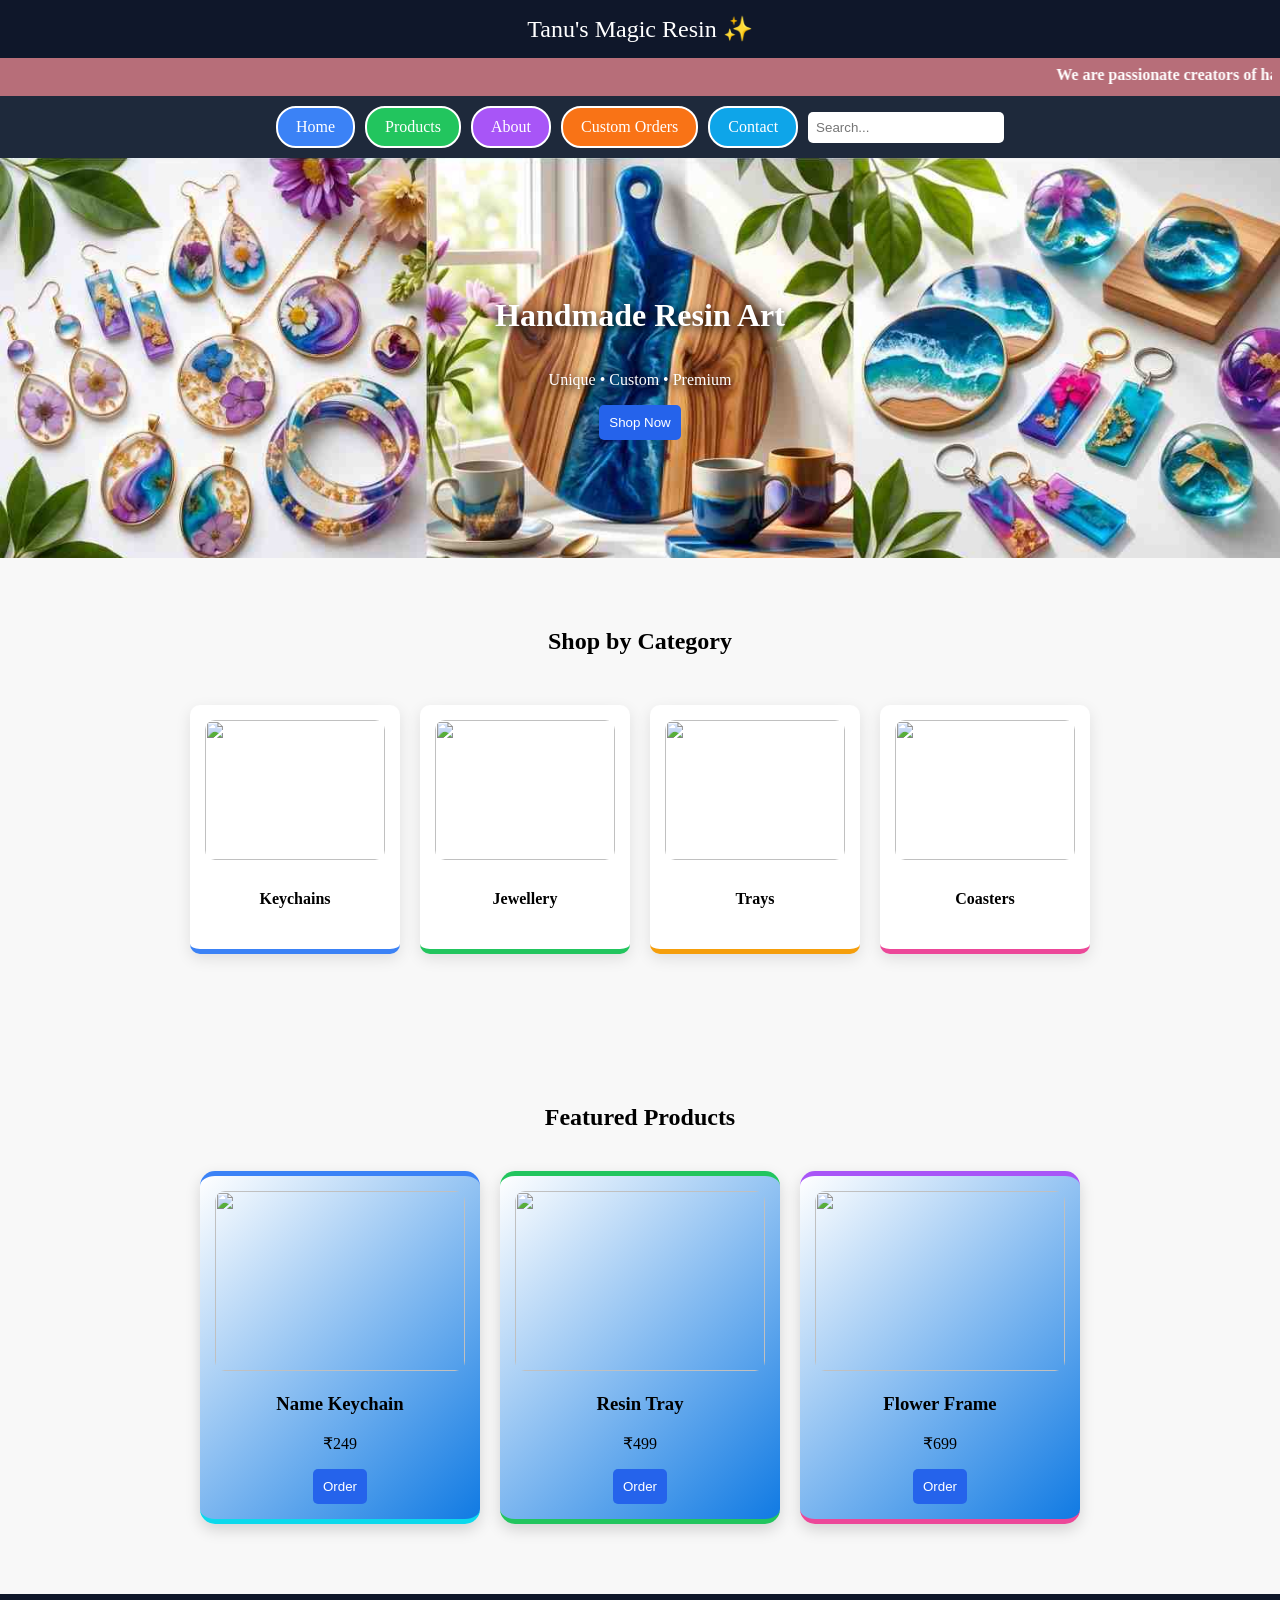
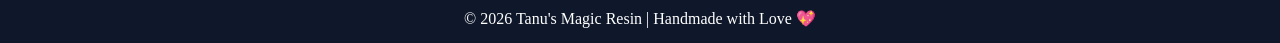
==== index.html @ a308a0fd "Update index.html" ====
<!DOCTYPE html>
<html lang="en">
<head>

<meta charset="UTF-8">
<meta name="viewport" content="width=device-width, initial-scale=1.0">

<title>Tanu's Magic Resin | Handmade Resin Art & Custom Gifts India</title>

<meta name="description" content="Buy handmade resin products...">

<!-- GEO SEO (YAHI ADD KARO) -->
<meta name="geo.region" content="IN-UP">
<meta name="geo.placename" content="Kanpur">
<meta name="geo.position" content="26.469833;80.298722">

<!-- baaki meta tags -->
<meta name="author" content="Tanu's Magic Resin">
<meta name="robots" content="index, follow">


<meta charset="UTF-8">
<meta name="viewport" content="width=device-width, initial-scale=1.0">

<title>Tanu's Magic Resin | Handmade Resin Art, Custom Gifts & Keychains</title>

<meta charset="UTF-8">
<meta name="viewport" content="width=device-width, initial-scale=1.0">

<title>Tanu's Magic Resin | Handmade Resin Art & Custom Gifts India</title>

<meta name="description" content="Buy handmade resin products from Tanu's Magic Resin. Custom keychains, trays, jewellery & gifts. Affordable, unique & perfect for every occasion.">

<meta name="author" content="Tanu's Magic Resin">
<meta name="robots" content="index, follow">

<!-- Open Graph -->
<meta property="og:title" content="Tanu's Magic Resin ✨">
<meta property="og:description" content="Handmade resin art & custom gifts. Order now!">
<meta property="og:image" content="https://satyashuj.github.io/Tanu-s-Magic-Resin-/PHOTO.png">
<meta property="og:url" content="https://satyashuj.github.io/Tanu-s-Magic-Resin-/">
<meta property="og:type" content="website">

<!-- Twitter -->
<meta name="twitter:card" content="summary_large_image">
<meta name="twitter:title" content="Tanu's Magic Resin">
<meta name="twitter:description" content="Custom resin gifts & handmade products.">
<meta name="twitter:image" content="https://satyashuj.github.io/Tanu-s-Magic-Resin-/PHOTO.png">
<!-- Favicon -->
<link rel="icon" href="PHOTO.png" type="image/png">

<link rel="stylesheet" href="style.css">
<script src="script.js"></script>
</head>
<style>

/* HERO SECTION */
.hero{
    background:url('PHOTO2.png') center/cover;
    height:400px;
    display:flex;
    flex-direction:column;
    justify-content:center;
    align-items:center;
    color:white;
    text-shadow:0 3px 10px black;
}

/* CATEGORY GRID */
.categories{
    display:flex;
    justify-content:center;
    gap:20px;
    flex-wrap:wrap;
    padding:30px;
}

.cat{
    background:white;
    padding:15px;
    border-radius:10px;
    width:180px;
    text-align:center;
    box-shadow:0 5px 15px rgba(0,0,0,0.1);
    transition:0.3s;
}

.cat:hover{
    transform:scale(1.05);
}

.cat img{
    width:100%;
    border-radius:10px;
}
.top-bar{
    background:#b76e79;
    color:white;
    overflow:hidden;
    white-space:nowrap;
}

.scroll-text{
    display:inline-block;
    padding-left:100%;
    animation:scrollLeft 12s linear infinite;
}

@keyframes scrollLeft{
    0%{ transform:translateX(0); }
    100%{ transform:translateX(-100%); }
}

/* PRODUCT PREVIEW */
.products-home{
    display:flex;
    justify-content:center;
    gap:20px;
    flex-wrap:wrap;
    padding:20px;
}

</style>

</head>

<body class="home">

<header>Tanu's Magic Resin ✨</header>

<div style="background:#b76e79; color:white; padding:8px; font-weight:bold;">
<marquee direction="left" scrollamount="10">
We are passionate creators of handmade resin products. Each piece is crafted with precision,
creativity, and attention to detail to deliver premium quality
</marquee>
</div>
</div>

<nav>
<a href="index.html" class="active">Home</a>
<a href="products.html"Class="active">Products</a>
<a href="about.html" class="active">About</a>
<a href="custom.html" class="active">Custom Orders</a>
<a href="contact.html" class="active">Contact</a>

<input type="text" id="searchBox" placeholder="Search..." onkeyup="searchProduct()">
</nav>

<!-- HERO -->
<div class="hero">
<h1>Handmade Resin Art</h1>
<p>Unique • Custom • Premium</p>
<a href="products.html">
<button>Shop Now</button>
</a>
</div>

<!-- CATEGORIES -->
<div class="section">
<h2>Shop by Category</h2>

<div class="categories">

<div class="cat">
<img src="https://encrypted-tbn0.gstatic.com/images?q=tbn:ANd9GcSDKY8JkVX8on5b4kPMiQLHhqDLDizCQasKMQ&s">
<p>Keychains</p>
</div>

<div class="cat">
<img src="https://encrypted-tbn0.gstatic.com/images?q=tbn:ANd9GcRnvYoH1-pyPMe4ra5CwdFlaghLI9jykt5p8Q&s">
<p>Jewellery</p>
</div>

<div class="cat">
<img src="https://i.ytimg.com/vi/YLDEaacRkOY/hq720.jpg?sqp=-oaymwEhCK4FEIIDSFryq4qpAxMIARUAAAAAGAElAADIQj0AgKJD&rs=AOn4CLAXVsABgZF5tZ6Q6g6B-41DolN5iw">
<p>Trays</p>
</div>

<div class="cat">
<img src="https://encrypted-tbn0.gstatic.com/images?q=tbn:ANd9GcQ7-5p9fk3qDlIXSCs_-65bzNtHog0fRkyHEw&s">
<p>Coasters</p>
</div>

</div>
</div>

<!-- FEATURED PRODUCTS -->
<div class="section">
<h2>Featured Products</h2>

<div class="products-home">

<div class="card">
<img src="https://i.ytimg.com/vi/YG9TRGmJnsE/maxresdefault.jpg">
<h3>Name Keychain</h3>
<p>₹249</p>
<button onclick="order()">Order</button>
</div>

<div class="card">
<img src="https://m.media-amazon.com/images/I/91m1OpuphUL.jpg">
<h3>Resin Tray</h3>
<p>₹499</p>
<button onclick="order()">Order</button>
</div>

<div class="card">
<img src="https://encrypted-tbn0.gstatic.com/images?q=tbn:ANd9GcTvc-Oeo-TjKvecHkl-mZC9BQA0Yxulz9ZbBA&s">
<h3>Flower Frame</h3>
<p>₹699</p>
<button onclick="order()">Order</button>
</div>

</div>

</div>

<footer>© 2026 Tanu's Magic Resin | Handmade with Love 💖</footer>

</body>
</html>
---- style.css ----
body{
    margin:0;
    font-family:Segoe UI;
    background:#f8f8f8;
}

/* HEADER COMMON */
header{
    color:white;
    padding:15px;
    text-align:center;
    font-size:24px;
}

/* NAVBAR */
nav{
    display:flex;
    justify-content:center;
}

nav a{
    color:white;
    padding:12px 20px;
    text-decoration:none;
}

nav a:hover{
    opacity:0.8;
}

/* SECTION */
.section{
    padding:40px;
    text-align:center;
}

/* PRODUCT GRID */
.products{
    display:flex;
    flex-wrap:wrap;
    justify-content:center;
    gap:20px;
}

/* CARD */
.card{
    background:white;
    width:250px;
    padding:15px;
    border-radius:12px;
    box-shadow:0 6px 15px rgba(0,0,0,0.15);
    transition:0.3s;
}

.card:hover{
    transform:scale(1.05);
}

.card img{
    width:100%;
    border-radius:10px;
}

/* BUTTON */
button{
    color:white;
    padding:10px;
    border:none;
    border-radius:5px;
    cursor:pointer;
}

button:hover{
    opacity:0.9;
}

/* CARD BASE */
.card{
    background:white;
    width:250px;
    padding:15px;
    border-radius:12px;
    box-shadow:0 6px 15px rgba(0,0,0,0.15);
    transition:0.4s;
    position:relative;
    overflow:hidden;
}

/* IMAGE */
.card img{
    width:100%;
    border-radius:10px;
    transition:0.4s;
}

/* HOVER EFFECT */
.card:hover{
    transform:translateY(-10px) scale(1.05);
    box-shadow:0 10px 25px rgba(0,0,0,0.3);
}
nav{
    display:flex;
    justify-content:center;
    align-items:center;
    gap:10px;
    background:#222;
    flex-wrap:wrap;
}

#searchBox{
    padding:8px;
    border-radius:5px;
    border:none;
    width:180px;
}
/* IMAGE ZOOM */
.card:hover img{
    transform:scale(1.1);
}
/* FEATURED SECTION BACKGROUND */
.products-home{
    display:flex;
    justify-content:center;
    gap:20px;
    flex-wrap:wrap;
    padding:20px;
}

/* SECTION STYLE */
.section{
    padding:50px;
    text-align:center;
}

/* COLORFUL CARD BASE */
.products-home .card{
    background:linear-gradient(135deg, #ffffff, #107ae3);
    border-radius:15px;
    overflow:hidden;
    transition:0.4s;
    position:relative;
}
/* CATEGORY SECTION BACKGROUND */
.categories{
    display:flex;
    justify-content:center;
    gap:20px;
    flex-wrap:wrap;
    padding:30px;
}

/* CATEGORY CARD */
.cat{
    width:180px;
    border-radius:15px;
    overflow:hidden;
    text-align:center;
    background:white;
    box-shadow:0 6px 15px rgba(0,0,0,0.15);
    transition:0.4s;
    position:relative;
}

/* IMAGE */
.cat img{
    width:100%;
    height:140px;
    object-fit:cover;
}

/* TEXT */
.cat p{
    padding:10px;
    font-weight:bold;
}

/* HOVER EFFECT */
.cat:hover{
    transform:translateY(-10px) scale(1.05);
    box-shadow:0 10px 25px rgba(0,0,0,0.3);
}
/* NAVBAR BASE */
nav{
    display:flex;
    justify-content:center;
    align-items:center;
    flex-wrap:wrap;
    background:#111;
    padding:10px;
    gap:10px;
}

/* LINKS */
nav a{
    color:white;
    padding:10px 18px;
    text-decoration:none;
    border-radius:20px;
    font-weight:500;
    transition:0.3s;
}

/* MULTI COLORS */
nav a:nth-child(1){ background:#3b82f6; }   /* Home */
nav a:nth-child(2){ background:#22c55e; }   /* Products */
nav a:nth-child(3){ background:#a855f7; }   /* About */
nav a:nth-child(4){ background:#f97316; }   /* Custom */
nav a:nth-child(5){ background:#0ea5e9; }   /* Contact */

/* HOVER EFFECT */
nav a:hover{
    transform:scale(1.1);
    box-shadow:0 5px 15px rgba(0,0,0,0.3);
    opacity:0.9;
}
/* ABOUT ME SPECIAL STYLE */
.about-me{
    background:linear-gradient(135deg,#fdf2f8,#fce7f3);
    color:#333;
    border-radius:20px;
    box-shadow:0 10px 25px rgba(0,0,0,0.1);
    max-width:800px;
    margin:auto;
    text-align:center;
}

/* TITLE */
.about-me h2{
    color:#ec4899;
    margin-bottom:10px;
}

/* HIGHLIGHT TEXT */
.about-me .highlight{
    font-size:18px;
    font-weight:bold;
    color:#be185d;
}

/* FEATURES */
.features{
    margin:20px 0;
    font-weight:bold;
    color:#db2777;
}

/* THANK YOU */
.thankyou{
    margin-top:15px;
    font-style:italic;
    color:#9d174d;
}
/* ACTIVE PAGE EFFECT (optional) */
nav a.active{
    border:2px solid white;
}
/* MULTI COLOR BACKGROUND OVERLAY */
.cat:nth-child(1){ border-bottom:5px solid #3b82f6; }
.cat:nth-child(2){ border-bottom:5px solid #22c55e; }
.cat:nth-child(3){ border-bottom:5px solid #f59e0b; }
.cat:nth-child(4){ border-bottom:5px solid #ec4899; }

/* HOVER COLOR GLOW */
.cat:nth-child(1):hover{ box-shadow:0 10px 25px #3b82f6; }
.cat:nth-child(2):hover{ box-shadow:0 10px 25px #22c55e; }
.cat:nth-child(3):hover{ box-shadow:0 10px 25px #f59e0b; }
.cat:nth-child(4):hover{ box-shadow:0 10px 25px #ec4899; }
/* IMAGE */
.products-home .card img{
    width:100%;
    height:180px;
    object-fit:cover;
}

/* HOVER EFFECT */
.products-home .card:hover{
    transform:translateY(-10px) scale(1.05);
    box-shadow:0 10px 25px rgba(0,0,0,0.3);
}

/* MULTI COLOR BORDER */
.products-home .card:nth-child(1){
    border-bottom:5px solid #0cd9ec;
}
.products-home .card:nth-child(2){
    border-bottom:5px solid #22c55e;
}
.products-home .card:nth-child(3){
    border-bottom:5px solid #ec4899;
}

/* BUTTON STYLE */
.products-home button{
    background:black;
    color:white;
    padding:10px;
    border:none;
    border-radius:5px;
    cursor:pointer;
    transition:0.3s;
}

/* BUTTON COLOR CHANGE */
.products-home .card:nth-child(1) button:hover{
    background:#3b82f6;
}
.products-home .card:nth-child(2) button:hover{
    background:#22c55e;
}
.products-home .card:nth-child(3) button:hover{
    background:#ec4899;
}
/* MULTI COLOR BORDER TOP */
.card:nth-child(1){ border-top:5px solid #3b82f6; }
.card:nth-child(2){ border-top:5px solid #22c55e; }
.card:nth-child(3){ border-top:5px solid #a855f7; }
.card:nth-child(4){ border-top:5px solid #f59e0b; }
.card:nth-child(5){ border-top:5px solid #ec4899; }
.card:nth-child(6){ border-top:5px solid #14b8a6; }
.card:nth-child(7){ border-top:5px solid #ef4444; }
.card:nth-child(8){ border-top:5px solid #6366f1; }

/* BUTTON STYLE */
button{
    background:black;
    color:white;
    padding:10px;
    border:none;
    border-radius:5px;
    cursor:pointer;
    transition:0.3s;
}

/* BUTTON HOVER COLOR CHANGE */
.card:nth-child(1) button:hover{ background:#3b82f6; }
.card:nth-child(2) button:hover{ background:#22c55e; }
.card:nth-child(3) button:hover{ background:#a855f7; }
.card:nth-child(4) button:hover{ background:#f59e0b; }
.card:nth-child(5) button:hover{ background:#ec4899; }
.card:nth-child(6) button:hover{ background:#14b8a6; }
.card:nth-child(7) button:hover{ background:#ef4444; }
.card:nth-child(8) button:hover{ background:#6366f1; }
/* FOOTER */
footer{
    color:white;
    text-align:center;
    padding:15px;
}

/* ========================= */
/* PAGE WISE COLORS */
/* ========================= */

/* HOME PAGE */
.home header{ background:#0f172a; }
.home nav{ background:#1e293b; }
.home button{ background:#2563eb; }
.home footer{ background:#0f172a; }

/* PRODUCTS PAGE */
.products-page header{ background:#14532d; }
.products-page nav{ background:#166534; }
.products-page button{ background:#22c55e; }
.products-page footer{ background:#14532d; }

/* ABOUT PAGE */
.about-page header{ background:#581c87; }
.about-page nav{ background:#6b21a8; }
.about-page button{ background:#a855f7; }
.about-page footer{ background:#581c87; }

/* CUSTOM PAGE */
.custom-page header{ background:#7c2d12; }
.custom-page nav{ background:#9a3412; }
.custom-page button{ background:#f97316; }
.custom-page footer{ background:#7c2d12; }

/* CONTACT PAGE */
.contact-page header{ background:#0c4a6e; }
.contact-page nav{ background:#075985; }
.contact-page button{ background:#0ea5e9; }
.contact-page footer{ background:#0c4a6e; }
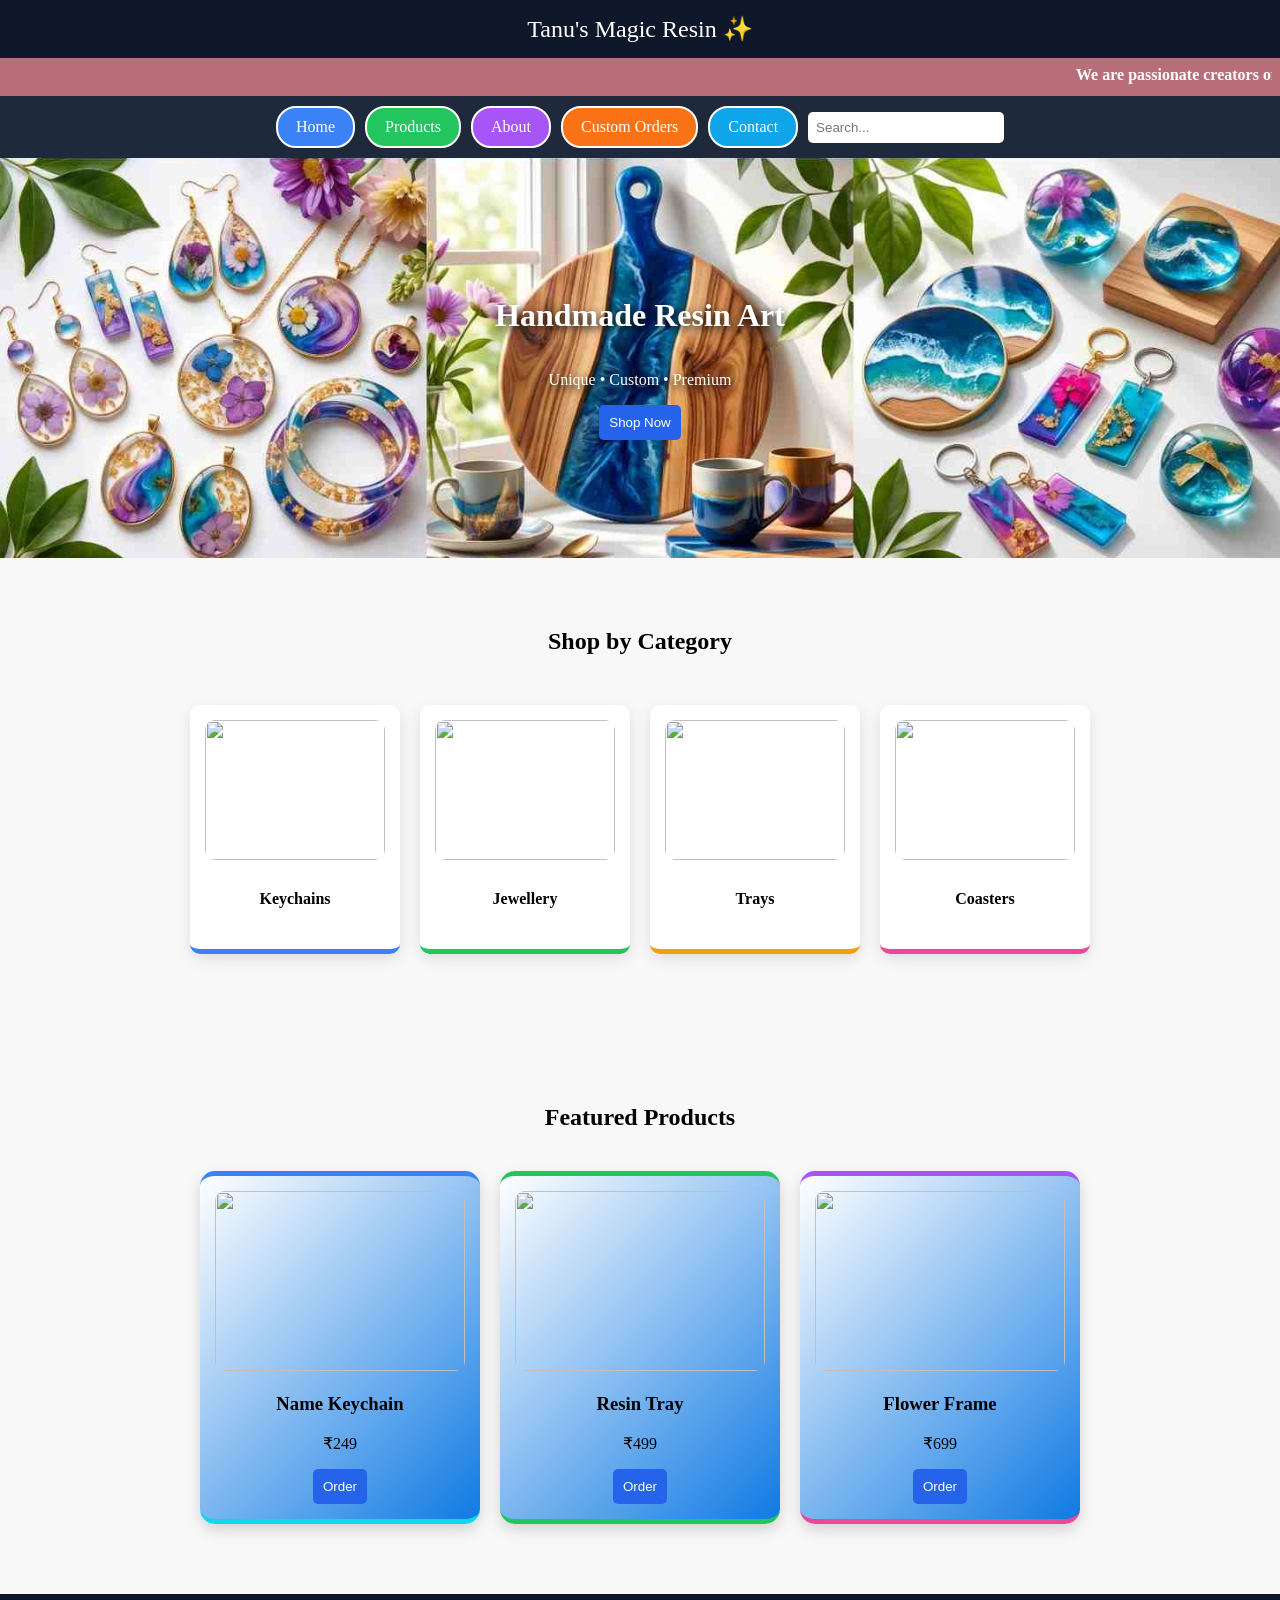
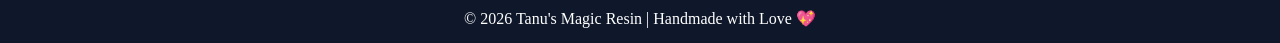
==== commit 8c6fc70f: "Refactor index.html to eliminate duplicate tags Removed duplicate meta tags and cleaned up HTML stru" ====
--- a/index.html
+++ b/index.html
@@ -138,7 +138,7 @@
 
 <nav>
 <a href="index.html" class="active">Home</a>
-<a href="products.html"Class="active">Products</a>
+<a href="products.html"class="active">Products</a>
 <a href="about.html" class="active">About</a>
 <a href="custom.html" class="active">Custom Orders</a>
 <a href="contact.html" class="active">Contact</a>
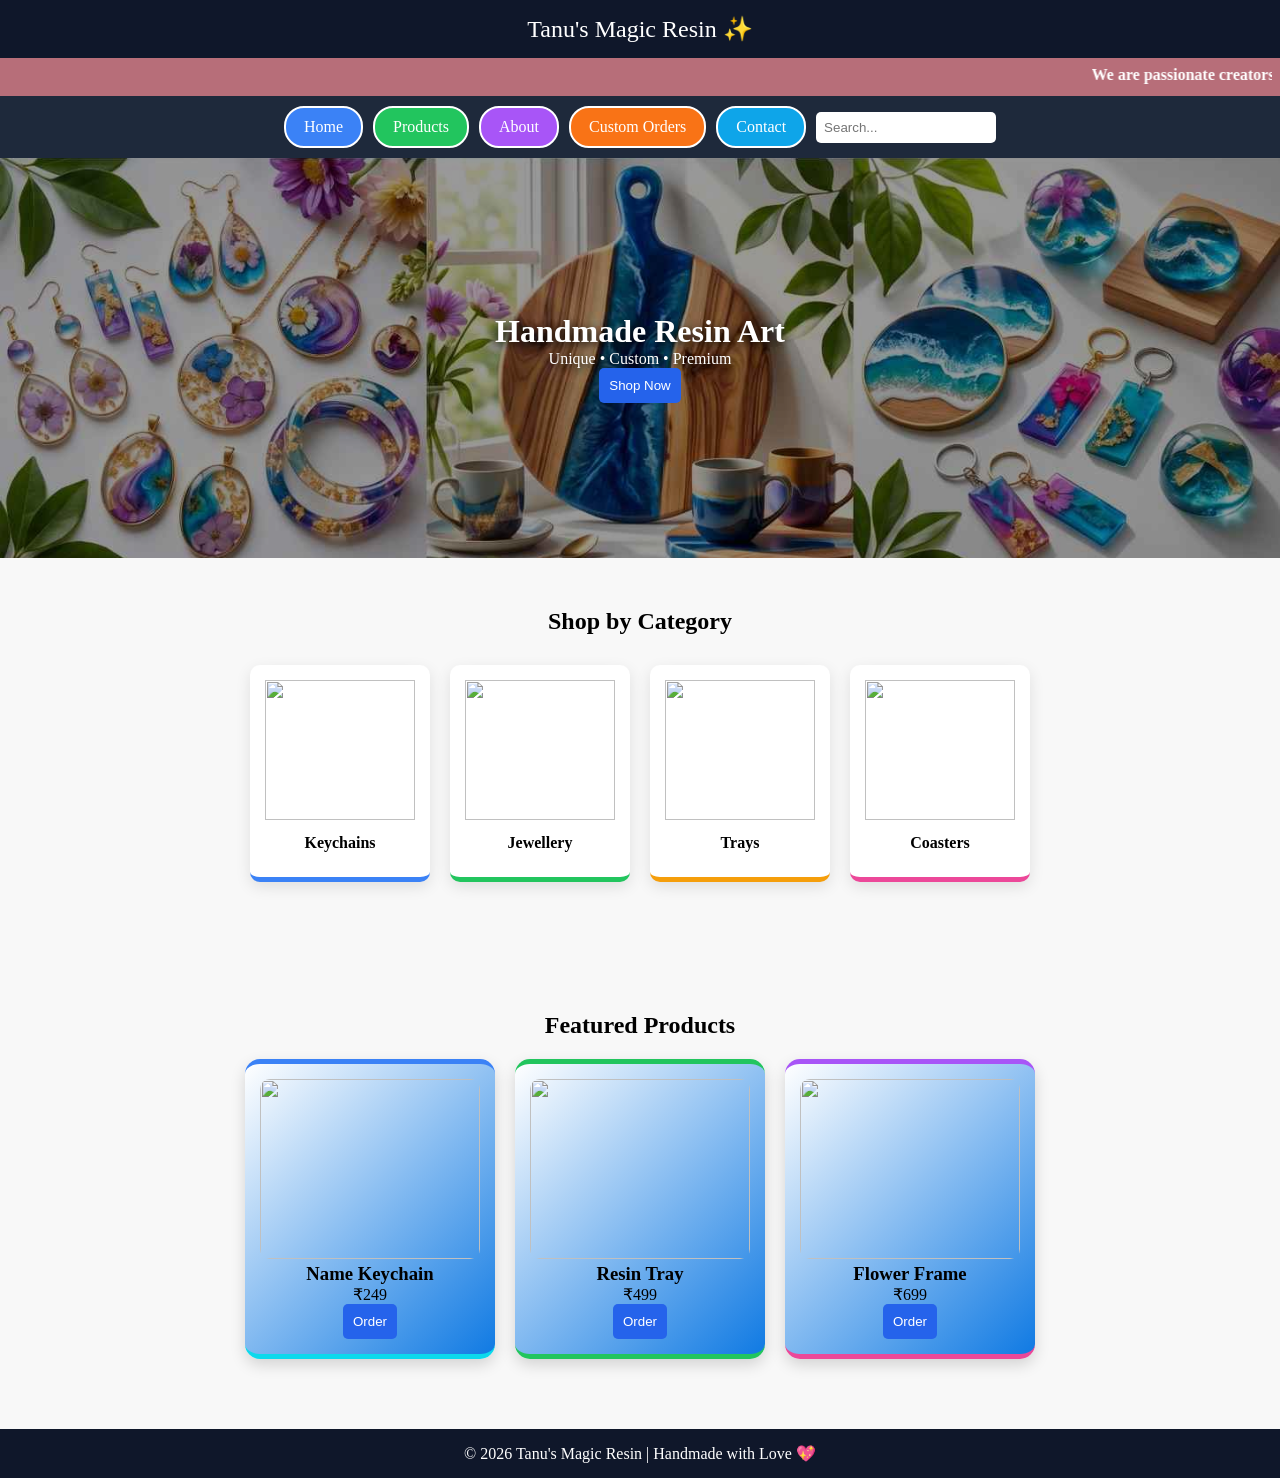
==== commit 6e7390de: "Refactor index.html for improved structure and content" ====
--- a/index.html
+++ b/index.html
@@ -52,11 +52,57 @@
 <link rel="stylesheet" href="style.css">
 <script src="script.js"></script>
 </head>
+    
 <style>
 
-/* HERO SECTION */
+/* GLOBAL */
+*{
+    margin:0;
+    padding:0;
+    box-sizing:border-box;
+}
+
+img{
+    max-width:100%;
+    height:auto;
+}
+
+/* HEADER FIX */
+.main-header{
+    display:grid;
+    grid-template-columns: 1fr auto;
+    align-items:center;
+    padding:15px;
+    background:#111;
+    color:white;
+    font-size:22px;
+}
+
+/* TITLE CENTER */
+.main-header span{
+    justify-self:center;
+}
+
+/* BUTTON RIGHT */
+#likeBtn{
+    justify-self:end;
+    background:#ec4899;
+    border:none;
+    padding:8px 15px;
+    border-radius:20px;
+    color:white;
+    cursor:pointer;
+    transition:all 0.3s ease;
+}
+
+#likeBtn:hover{
+    background:#db2777;
+    transform:scale(1.1);
+}
+
+/* HERO */
 .hero{
-    background:url('PHOTO2.png') center/cover;
+    background:url('PHOTO2.png') center/cover no-repeat;
     height:400px;
     display:flex;
     flex-direction:column;
@@ -64,9 +110,22 @@
     align-items:center;
     color:white;
     text-shadow:0 3px 10px black;
-}
-
-/* CATEGORY GRID */
+    position:relative;
+}
+
+.hero::before{
+    content:"";
+    position:absolute;
+    width:100%;
+    height:100%;
+    background:rgba(0,0,0,0.4);
+}
+
+.hero *{
+    position:relative;
+}
+
+/* CATEGORY */
 .categories{
     display:flex;
     justify-content:center;
@@ -82,36 +141,13 @@
     width:180px;
     text-align:center;
     box-shadow:0 5px 15px rgba(0,0,0,0.1);
-    transition:0.3s;
 }
 
 .cat:hover{
     transform:scale(1.05);
 }
 
-.cat img{
-    width:100%;
-    border-radius:10px;
-}
-.top-bar{
-    background:#b76e79;
-    color:white;
-    overflow:hidden;
-    white-space:nowrap;
-}
-
-.scroll-text{
-    display:inline-block;
-    padding-left:100%;
-    animation:scrollLeft 12s linear infinite;
-}
-
-@keyframes scrollLeft{
-    0%{ transform:translateX(0); }
-    100%{ transform:translateX(-100%); }
-}
-
-/* PRODUCT PREVIEW */
+/* PRODUCTS */
 .products-home{
     display:flex;
     justify-content:center;
@@ -120,7 +156,19 @@
     padding:20px;
 }
 
+/* RESPONSIVE */
+@media (max-width:600px){
+    .categories, .products-home{
+        flex-direction:column;
+        align-items:center;
+    }
+    .cat{
+        width:90%;
+    }
+}
+
 </style>
+
 
 </head>
 
--- a/style.css
+++ b/style.css
@@ -379,4 +379,112 @@
 .contact-page header{ background:#0c4a6e; }
 .contact-page nav{ background:#075985; }
 .contact-page button{ background:#0ea5e9; }
-.contact-page footer{ background:#0c4a6e; }+.contact-page footer{ background:#0c4a6e; }
+
+/* ===================== */
+/* MOBILE (max 600px) */
+/* ===================== */
+@media (max-width:600px){
+
+header{
+    font-size:18px;
+    padding:10px;
+}
+
+nav{
+    flex-direction:column;
+    gap:5px;
+}
+
+nav a{
+    width:100%;
+    text-align:center;
+}
+
+#searchBox{
+    width:90%;
+}
+
+.hero{
+    height:250px;
+    text-align:center;
+    padding:10px;
+}
+
+.hero h1{
+    font-size:22px;
+}
+
+.section{
+    padding:20px;
+    margin:10px;
+    flex-direction:column;
+}
+
+.section img{
+    width:100%;
+}
+
+.products-home,
+.categories{
+    flex-direction:column;
+    align-items:center;
+}
+
+.card, .cat{
+    width:90%;
+}
+
+}
+
+/* ===================== */
+/* TABLET (601px - 900px) */
+/* ===================== */
+@media (min-width:601px) and (max-width:900px){
+
+nav{
+    flex-wrap:wrap;
+}
+
+.hero{
+    height:300px;
+}
+
+.section{
+    flex-direction:column;
+    text-align:center;
+}
+
+.section img{
+    width:80%;
+}
+
+.products-home,
+.categories{
+    justify-content:center;
+}
+
+.card, .cat{
+    width:45%;
+}
+img{
+    max-width:100%;
+    height:auto;
+}
+}
+
+/* ===================== */
+/* LARGE SCREENS (1200px+) */
+/* ===================== */
+@media (min-width:1200px){
+
+.section{
+    max-width:1100px;
+    margin:auto;
+}
+
+.hero{
+    height:450px;
+}
+
+}
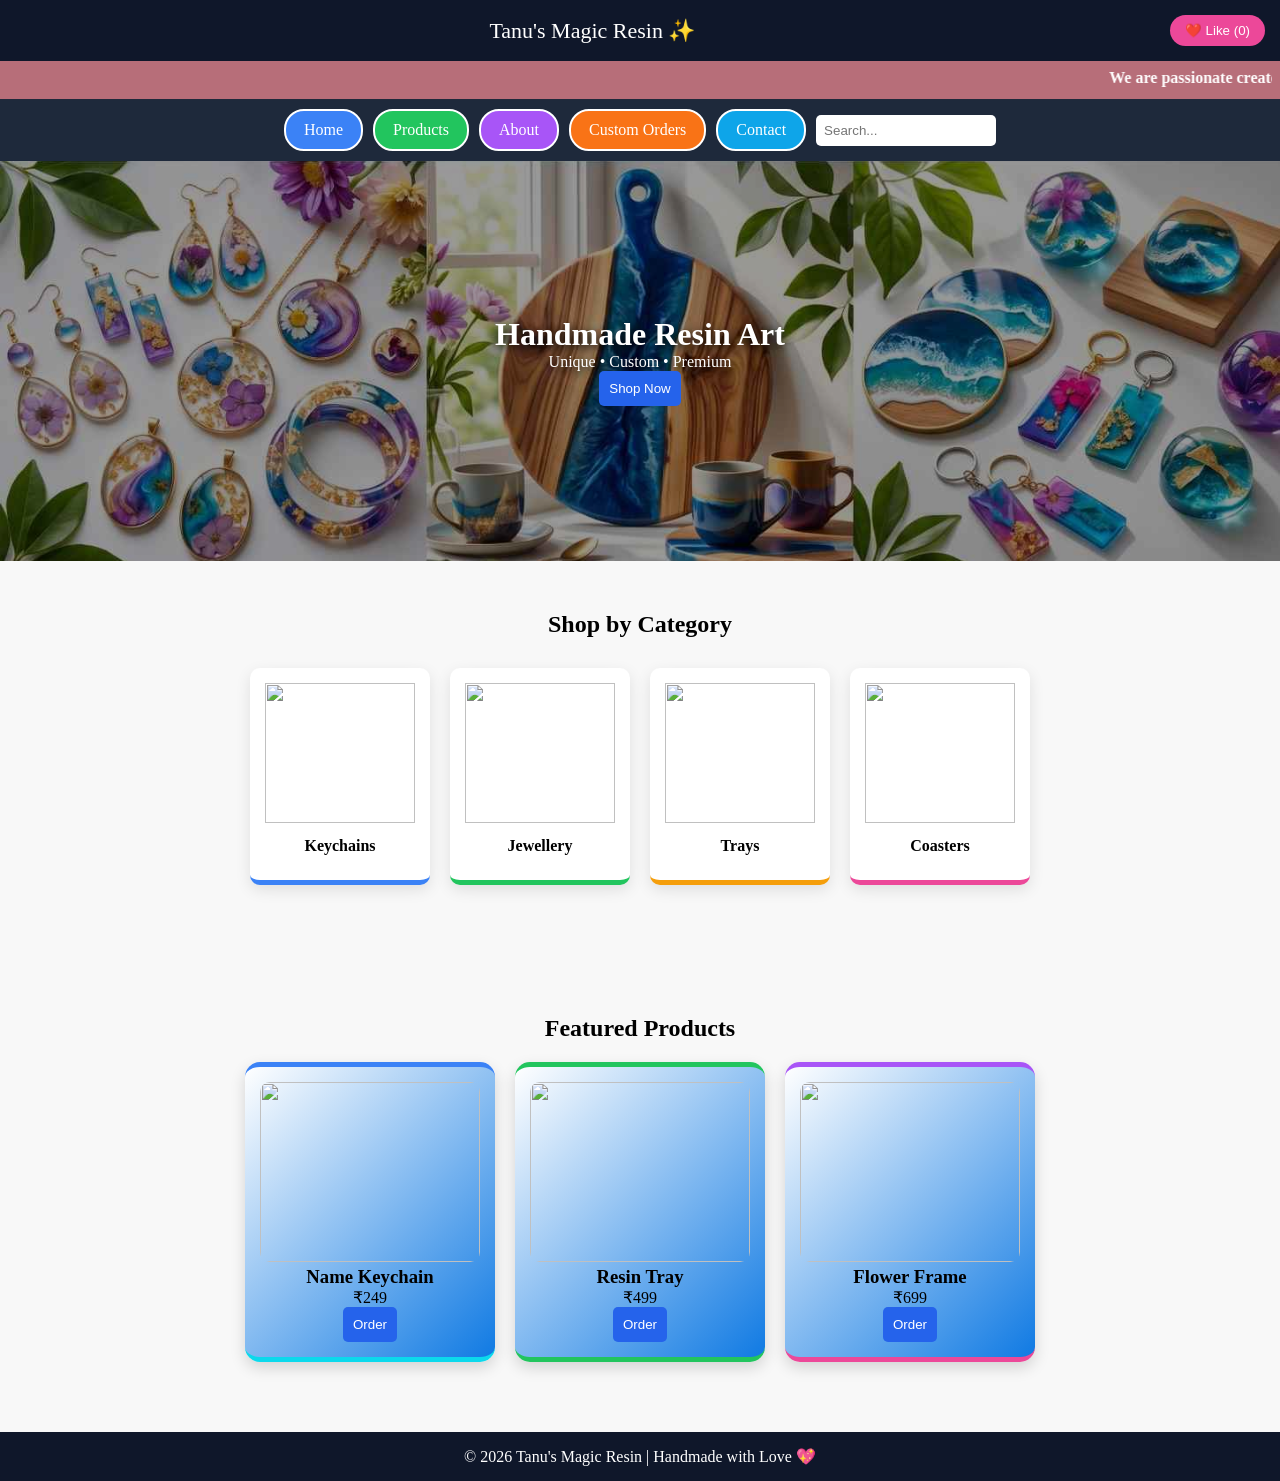
==== commit f75f426a: "Refactor index.html to remove duplicates and add like button Removed duplicate meta tags and added a" ====
--- a/index.html
+++ b/index.html
@@ -174,7 +174,10 @@
 
 <body class="home">
 
-<header>Tanu's Magic Resin ✨</header>
+<header class="main-header">
+    <span>Tanu's Magic Resin ✨</span>
+    <button id="likeBtn">❤️ Like (<span id="likeCount">0</span>)</button>
+</header>
 
 <div style="background:#b76e79; color:white; padding:8px; font-weight:bold;">
 <marquee direction="left" scrollamount="10">
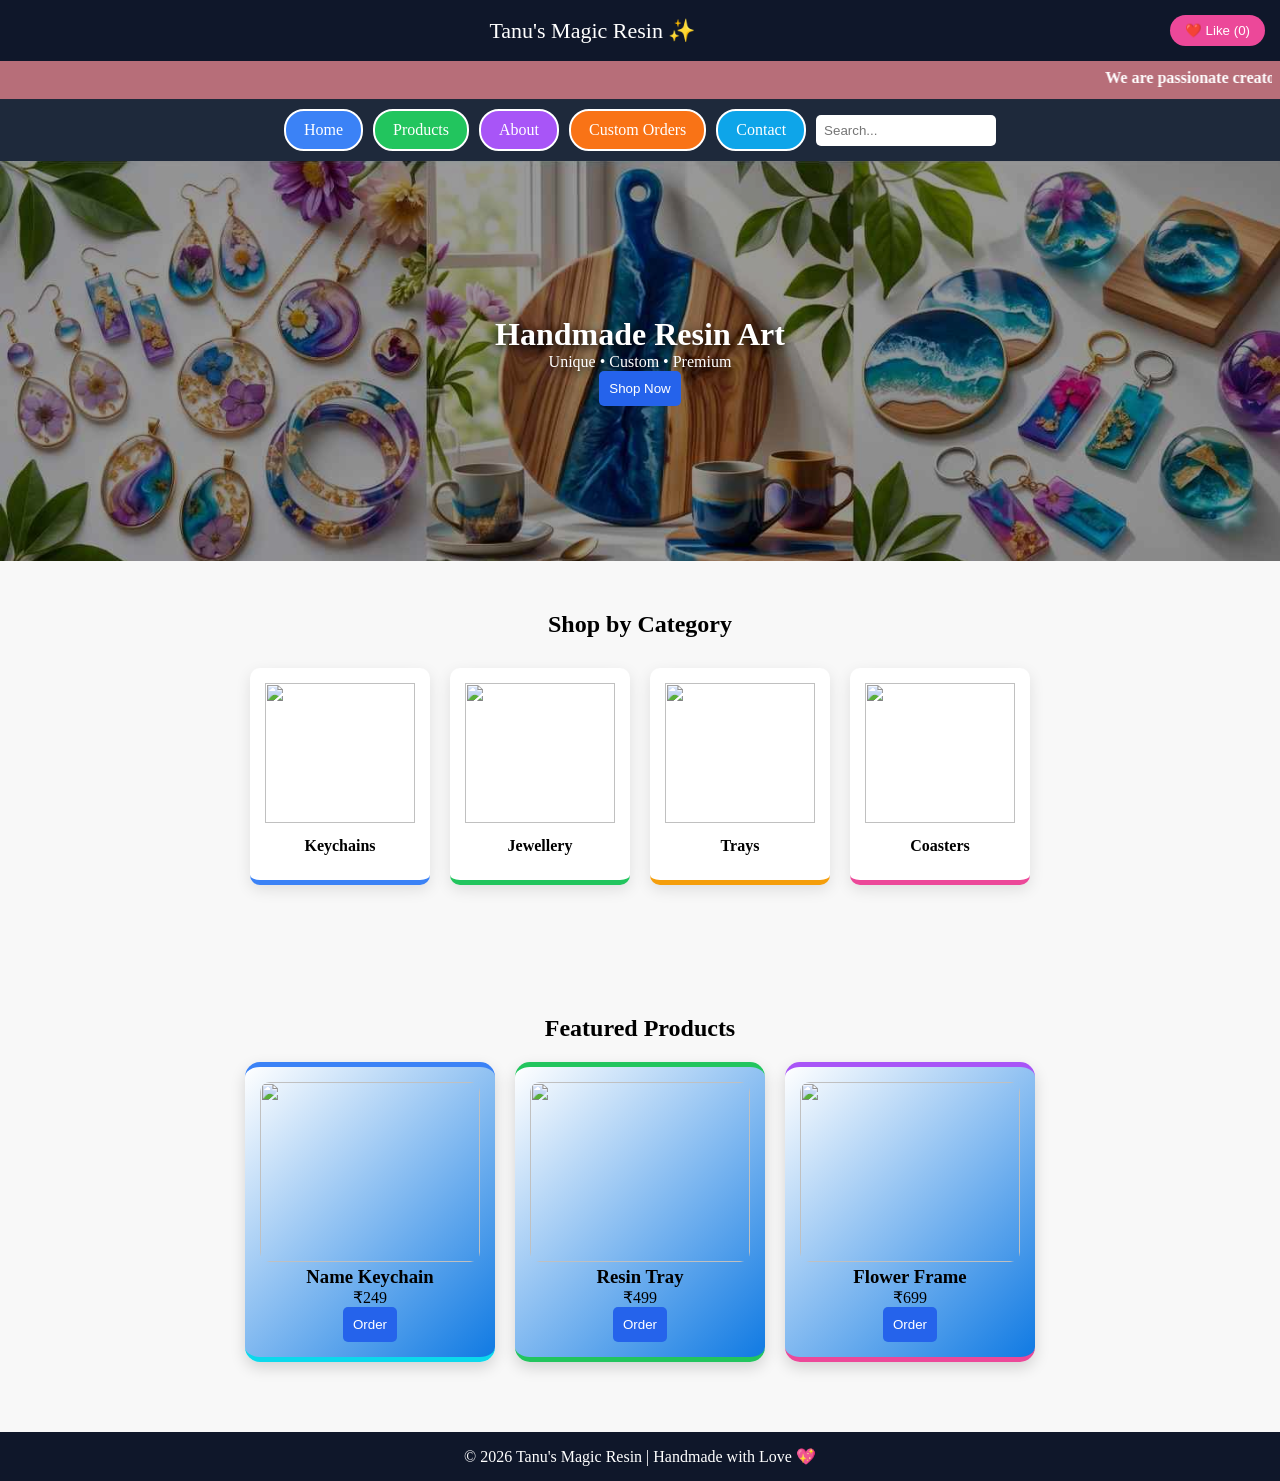
==== commit 020035bb: "Update index.html" ====
--- a/index.html
+++ b/index.html
@@ -2,6 +2,8 @@
 <html lang="en">
 <head>
 
+
+    <meta name="keywords" content="resin art, handmade gifts, custom keychains India">
 <meta charset="UTF-8">
 <meta name="viewport" content="width=device-width, initial-scale=1.0">
 
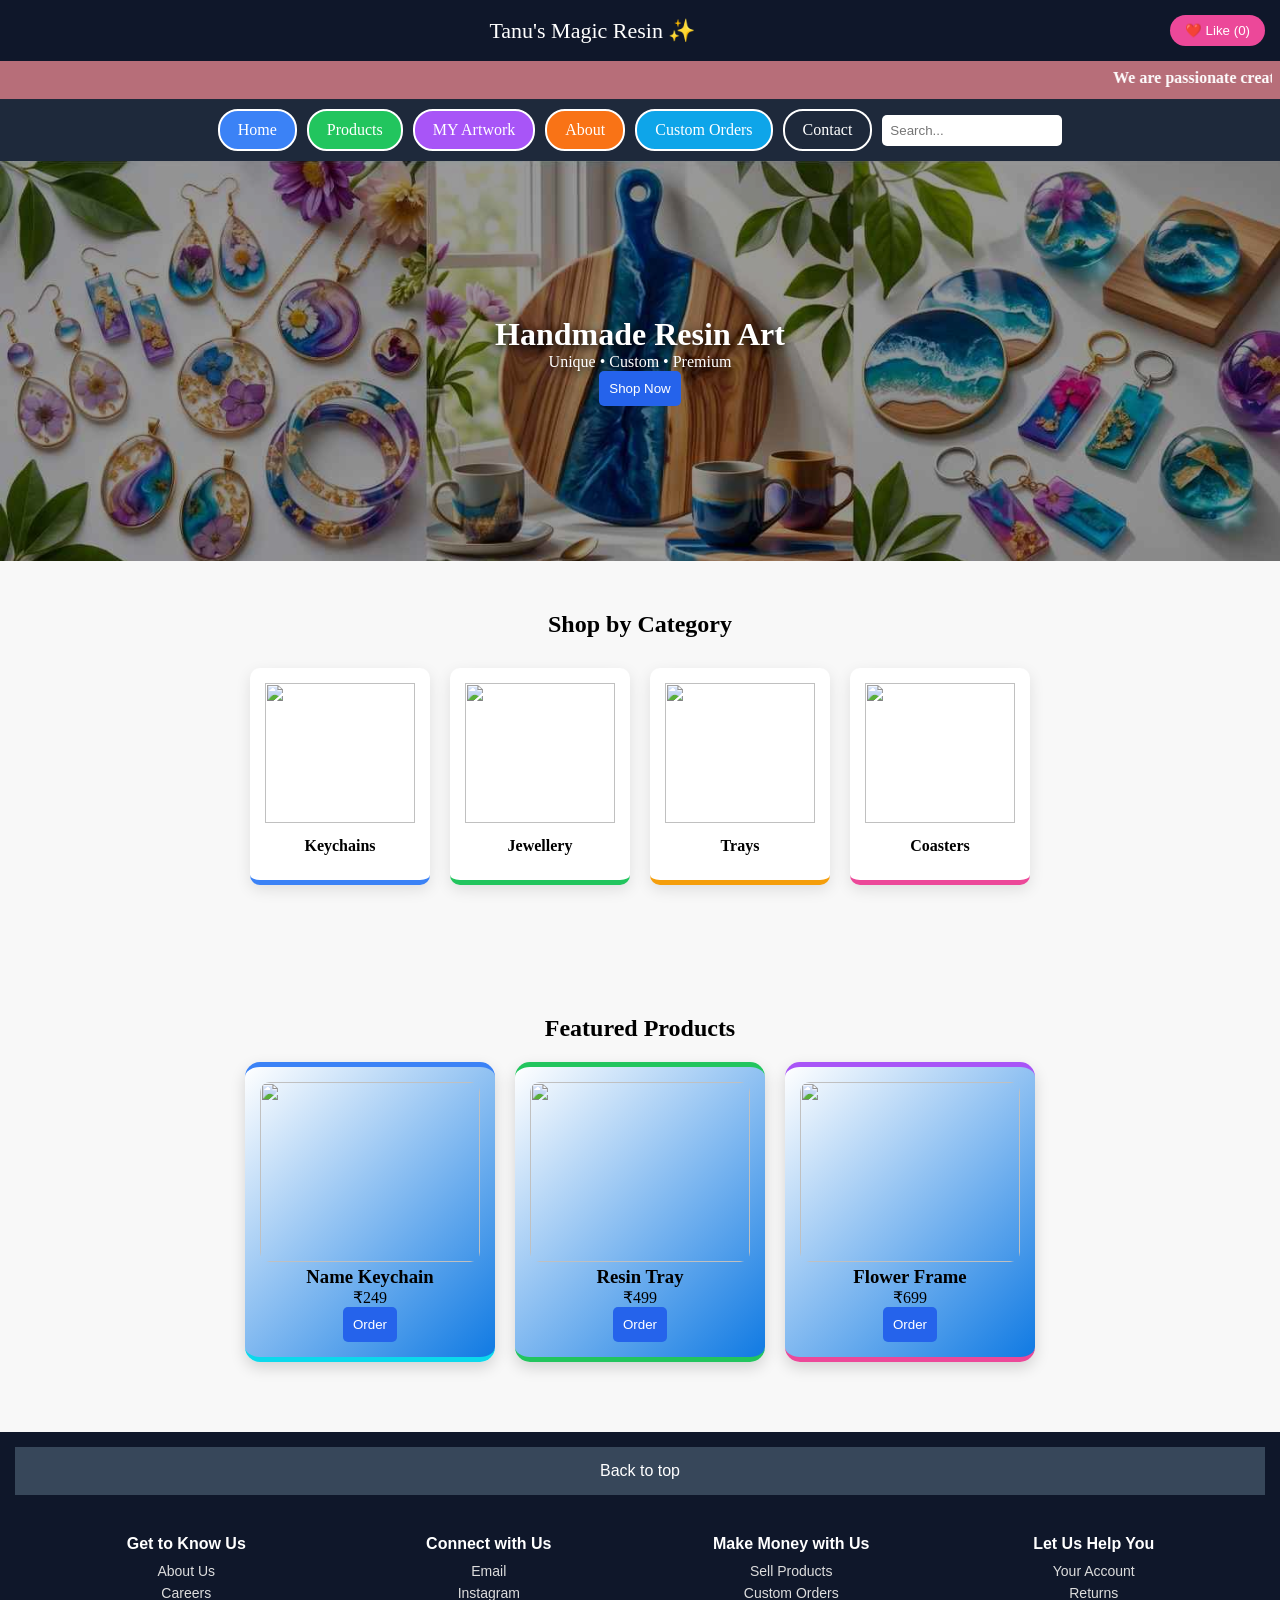
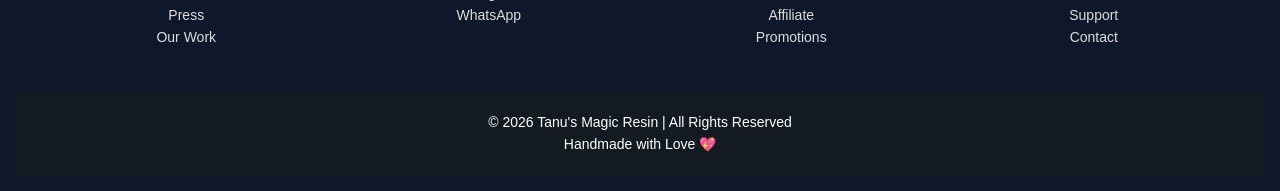
==== commit de0e2768: "Refactor index.html to eliminate duplicates Removed duplicate meta tags and improved footer structur" ====
--- a/index.html
+++ b/index.html
@@ -157,7 +157,81 @@
     flex-wrap:wrap;
     padding:20px;
 }
-
+/* FOOTER BASE (dark like Amazon) */
+.footer {
+    background: #232f3e;
+    color: white;
+    font-family: Arial, sans-serif;
+}
+
+/* BACK TO TOP BAR */
+.back-top {
+    text-align: center;
+    padding: 15px;
+    background: #37475a;
+    cursor: pointer;
+    transition: 0.3s;
+}
+
+/* HOVER MULTICOLOR (TOP BAR) */
+.back-top:hover {
+    background: linear-gradient(45deg, #ff4d6d, #6a5acd, #00c9a7);
+    color: #fff;
+}
+
+/* GRID */
+.footer-main {
+    display: flex;
+    justify-content: space-around;
+    padding: 40px 20px;
+    flex-wrap: wrap;
+}
+
+/* COLUMN */
+.footer-main div {
+    min-width: 200px;
+}
+
+/* HEADINGS */
+.footer-main h3 {
+    margin-bottom: 10px;
+    font-size: 16px;
+    transition: 0.3s;
+}
+
+/* LINKS */
+.footer-main p {
+    margin: 6px 0;
+    font-size: 14px;
+    color: #ddd;
+    cursor: pointer;
+    transition: 0.3s;
+}
+
+/* 🔥 MULTICOLOR HOVER TEXT */
+.footer-main p:hover,
+.footer-main h3:hover {
+    background: linear-gradient(45deg, #ff4d6d, #6a5acd, #00c9a7);
+    -webkit-background-clip: text;
+    color: transparent;
+}
+
+/* BOTTOM */
+.footer-bottom {
+    text-align: center;
+    padding: 20px;
+    background: #131a22;
+    font-size: 14px;
+    line-height: 1.6;
+}
+
+/* 🔥 NEON GLOW ON HOVER (OPTIONAL STRONG EFFECT) */
+.footer-bottom:hover {
+    text-shadow: 
+        0 0 5px #ff4d6d,
+        0 0 10px #6a5acd,
+        0 0 20px #00c9a7;
+}
 /* RESPONSIVE */
 @media (max-width:600px){
     .categories, .products-home{
@@ -191,7 +265,8 @@
 
 <nav>
 <a href="index.html" class="active">Home</a>
-<a href="products.html"class="active">Products</a>
+<a href="products.html"class="active">Products</a> 
+    <a href="project.html"Class="active">MY Artwork</a>
 <a href="about.html" class="active">About</a>
 <a href="custom.html" class="active">Custom Orders</a>
 <a href="contact.html" class="active">Contact</a>
@@ -268,7 +343,54 @@
 
 </div>
 
-<footer>© 2026 Tanu's Magic Resin | Handmade with Love 💖</footer>
+
+<footer class="footer">
+
+    <div class="back-top">Back to top</div>
+
+    <div class="footer-main">
+
+        <div>
+            <h3>Get to Know Us</h3>
+            <p>About Us</p>
+            <p>Careers</p>
+            <p>Press</p>
+            <p>Our Work</p>
+        </div>
+
+        <div>
+            <h3>Connect with Us</h3>
+            <p>Email</p>
+            <p>Instagram</p>
+            <p>WhatsApp</p>
+        </div>
+
+        <div>
+            <h3>Make Money with Us</h3>
+            <p>Sell Products</p>
+            <p>Custom Orders</p>
+            <p>Affiliate</p>
+            <p>Promotions</p>
+        </div>
+
+        <div>
+            <h3>Let Us Help You</h3>
+            <p>Your Account</p>
+            <p>Returns</p>
+            <p>Support</p>
+            <p>Contact</p>
+        </div>
+
+    </div>
+
+    <!-- 🔥 FINAL BOTTOM -->
+    <div class="footer-bottom">
+        © 2026 Tanu's Magic Resin | All Rights Reserved <br>
+        Handmade with Love 💖
+    </div>
+
+</footer>
+
 
 </body>
 </html>
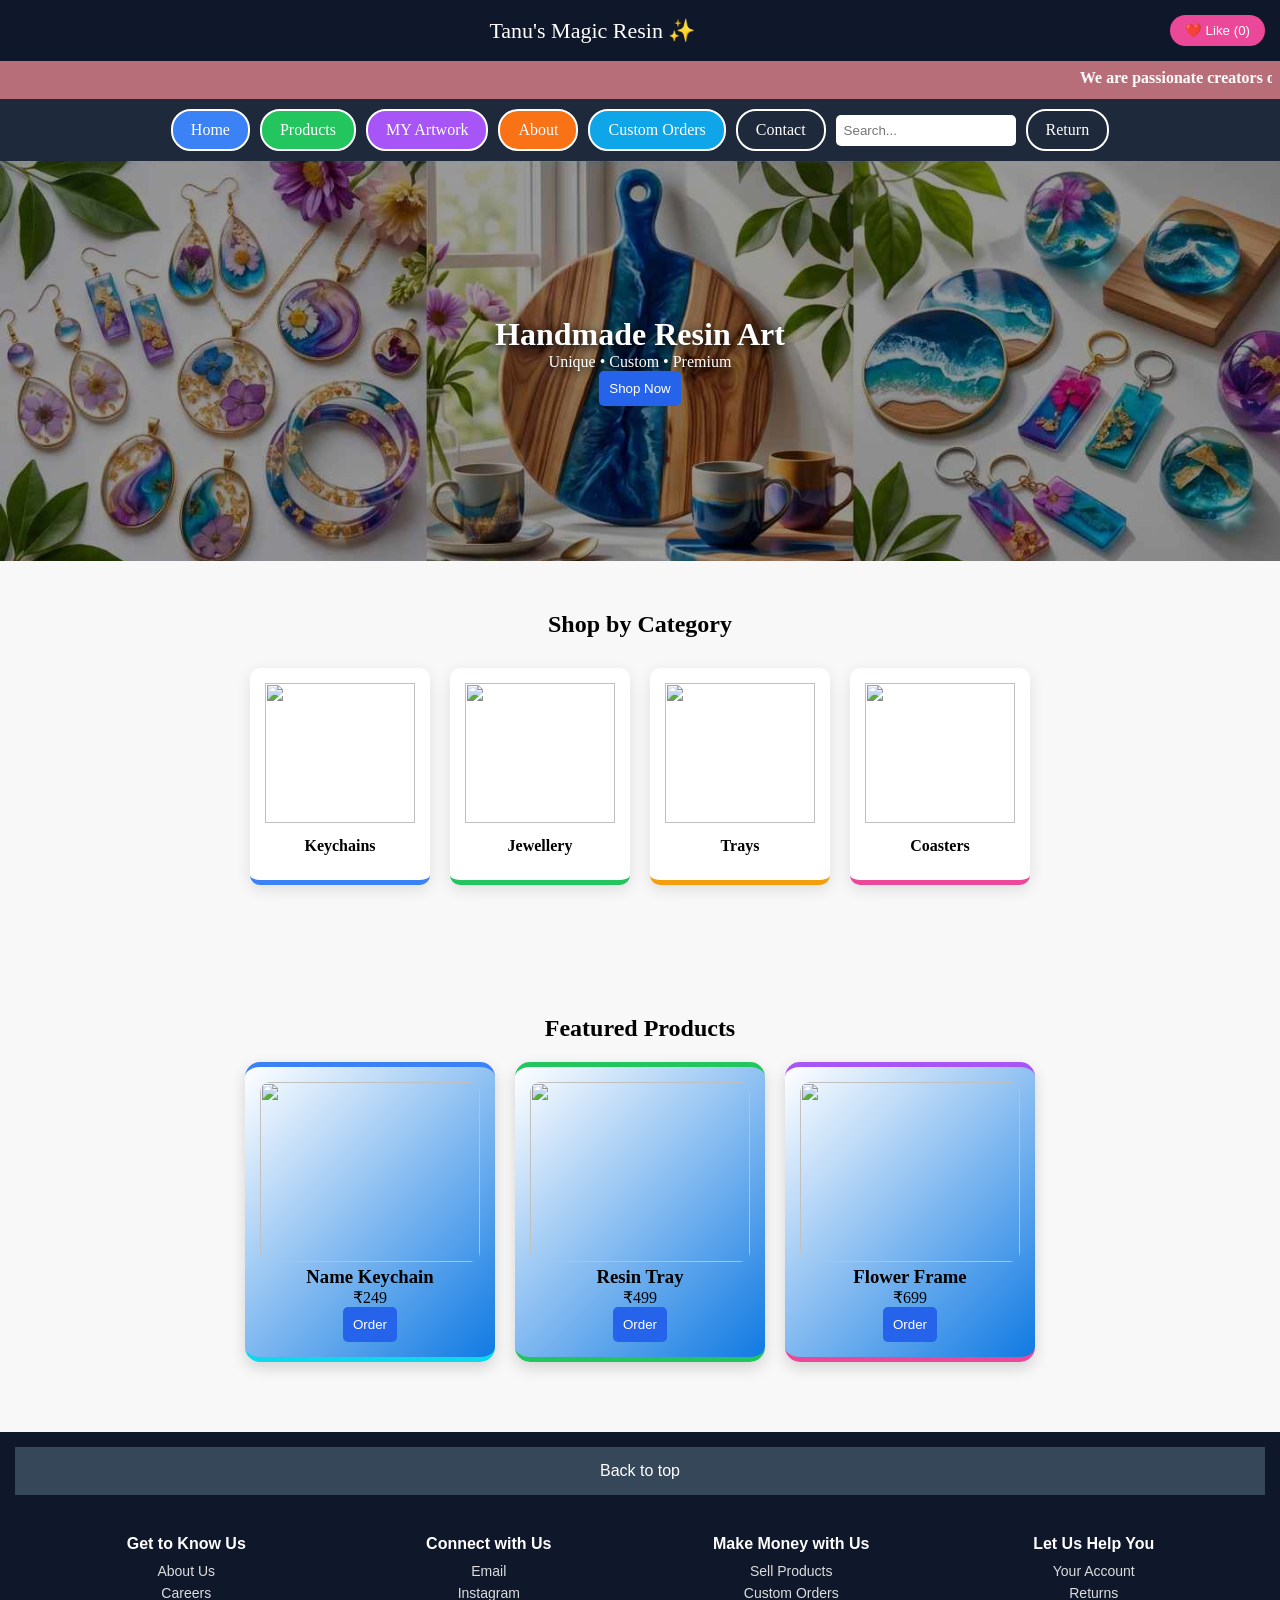
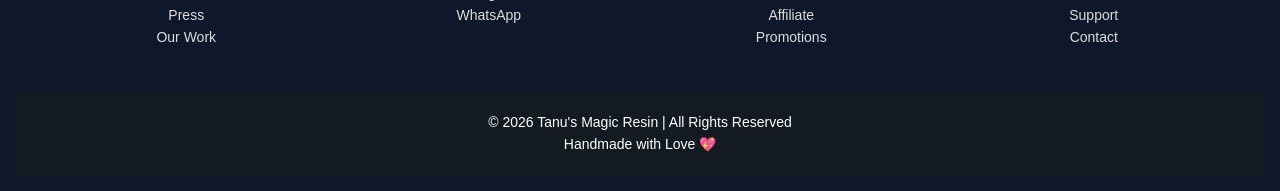
==== commit d1ffad5c: "Update index.html" ====
--- a/index.html
+++ b/index.html
@@ -271,8 +271,12 @@
 <a href="custom.html" class="active">Custom Orders</a>
 <a href="contact.html" class="active">Contact</a>
 
+
 <input type="text" id="searchBox" placeholder="Search..." onkeyup="searchProduct()">
+
+<a href="return.html" class="active">Return</a>
 </nav>
+
 
 <!-- HERO -->
 <div class="hero">
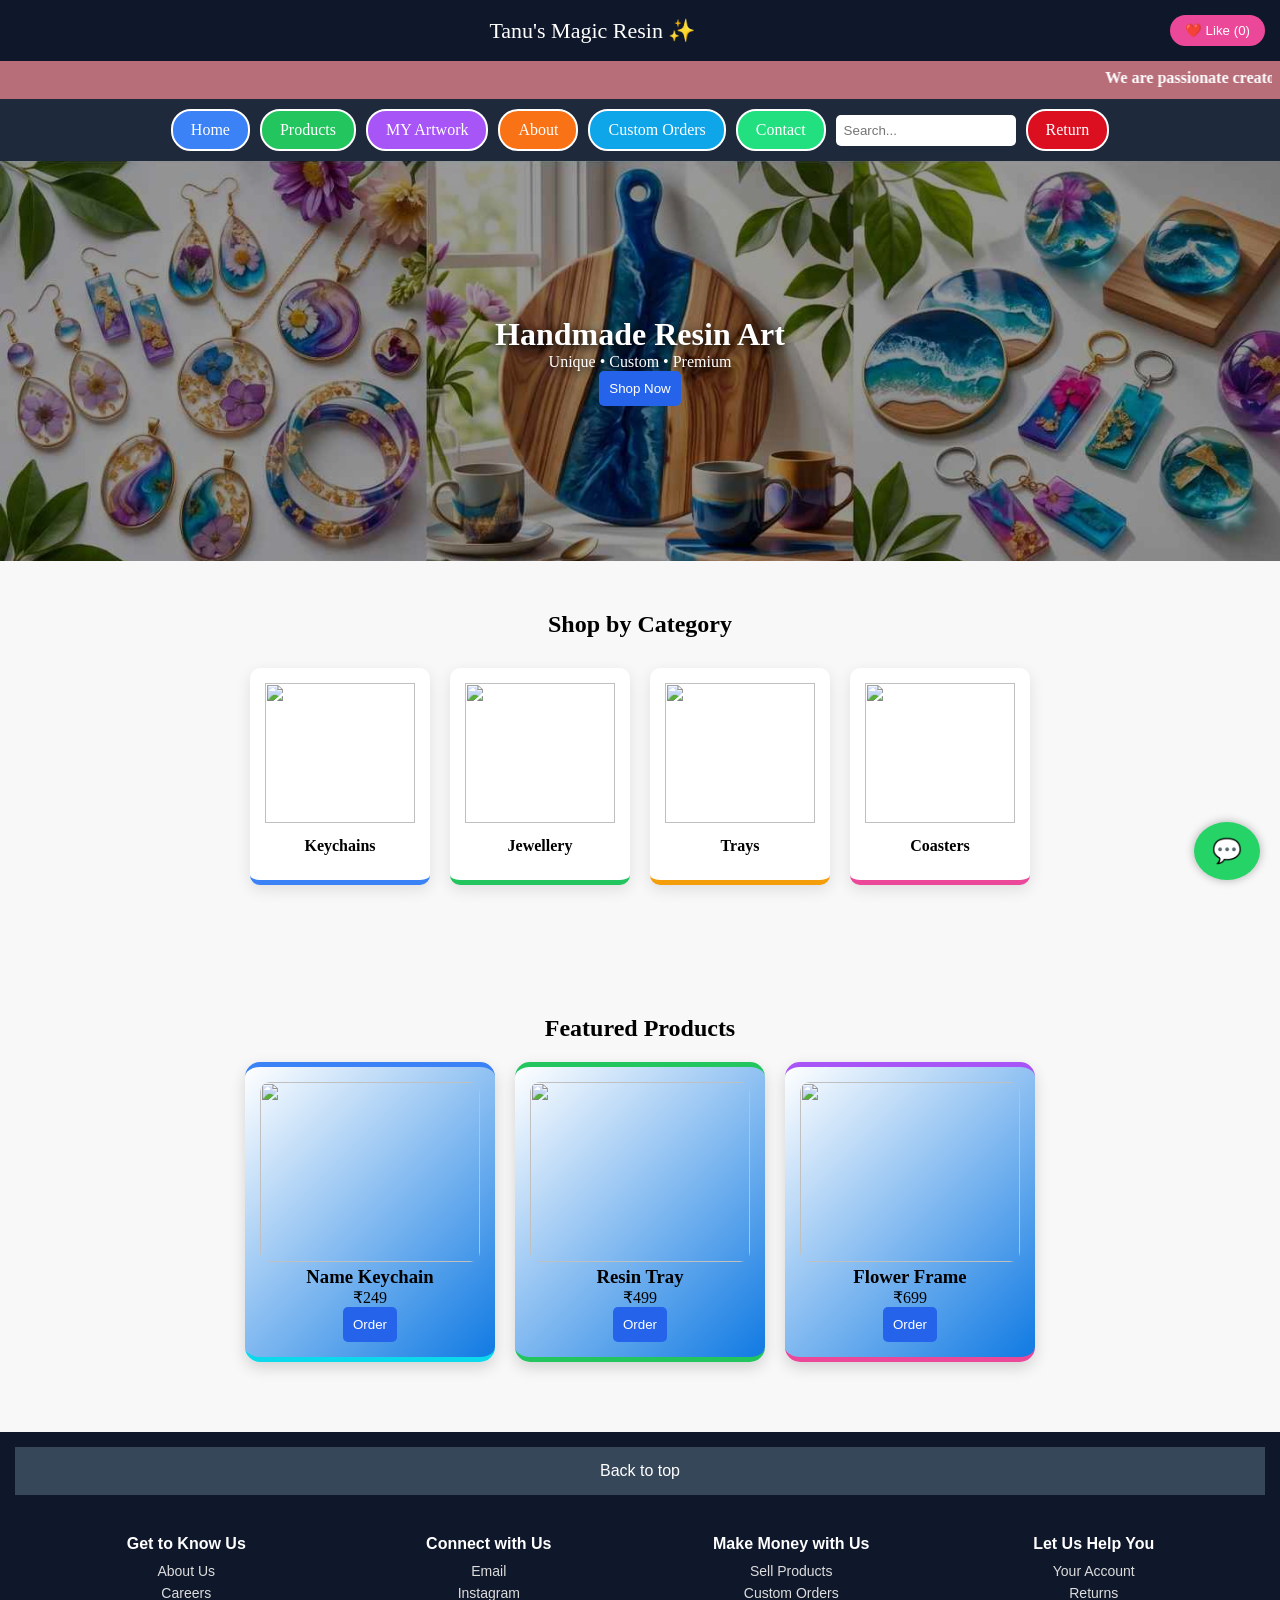
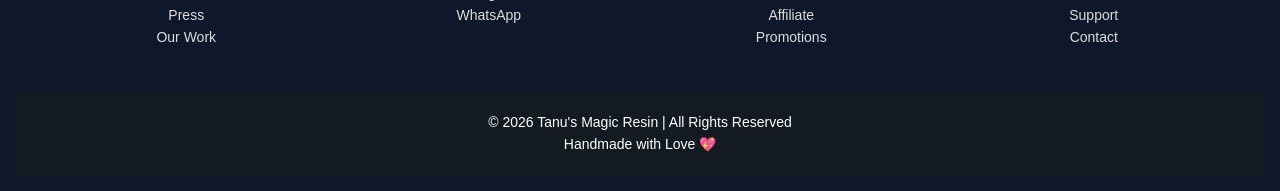
==== commit e865fd06: "Update index.html" ====
--- a/index.html
+++ b/index.html
@@ -232,6 +232,27 @@
         0 0 10px #6a5acd,
         0 0 20px #00c9a7;
 }
+
+    .whatsapp-btn {
+    position: fixed;
+    bottom: 20px;
+    right: 20px;
+    background: #25D366;
+    color: white;
+    font-size: 24px;
+    padding: 15px 18px;
+    border-radius: 50%;
+    text-decoration: none;
+    box-shadow: 0 0 10px rgba(0,0,0,0.3);
+    z-index: 1000;
+    transition: 0.3s;
+}
+
+/* hover */
+.whatsapp-btn:hover {
+    transform: scale(1.1);
+    box-shadow: 0 0 15px #25D366;
+}
 /* RESPONSIVE */
 @media (max-width:600px){
     .categories, .products-home{
@@ -263,6 +284,11 @@
 </div>
 </div>
 
+<a href="https://wa.me/917347651187?text=Return%20Request%0AName:%20%0AOrder%20ID:%20%0AIssue:%20Damaged"
+   class="whatsapp-btn" target="_blank">
+   💬
+</a>
+    
 <nav>
 <a href="index.html" class="active">Home</a>
 <a href="products.html"class="active">Products</a> 
--- a/style.css
+++ b/style.css
@@ -205,7 +205,11 @@
 nav a:nth-child(2){ background:#22c55e; }   /* Products */
 nav a:nth-child(3){ background:#a855f7; }   /* About */
 nav a:nth-child(4){ background:#f97316; }   /* Custom */
-nav a:nth-child(5){ background:#0ea5e9; }   /* Contact */
+nav a:nth-child(5){ background:#0ea5e9; } 
+nav a:nth-child(6){ background:#22df80; }  
+nav a:nth-child(7){ background:#1157e3; }  
+nav a:nth-child(8){ background:#db0f20; }  
+  /* Contact */
 
 /* HOVER EFFECT */
 nav a:hover{
